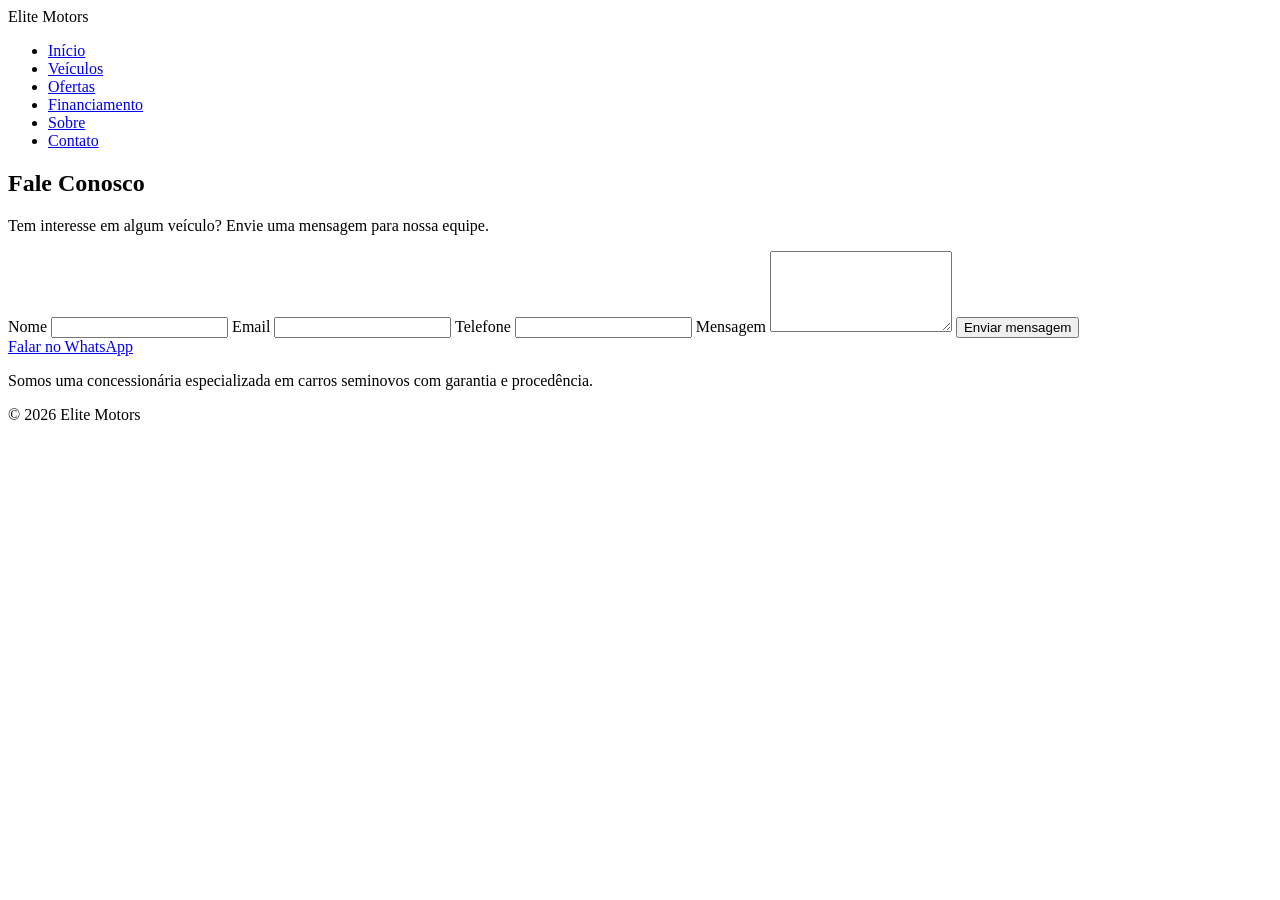
==== contato.html @ c2113020 "Create contato.html" ====
<!DOCTYPE html>
<html lang="pt-br">
<head>

<meta charset="UTF-8">
<title>Elite Motors</title>

<meta name="viewport" content="width=device-width, initial-scale=1.0">

<link rel="stylesheet" href="style.css">

</head>

<body>

<header class="header">

<div class="logo">
Elite Motors
</div>

<nav class="nav">

<ul class="nav-links">
<li><a href="index.html">Início</a></li>
<li><a href="veiculos.html">Veículos</a></li>
<li><a href="ofertas.html">Ofertas</a></li>
<li><a href="financiamento.html">Financiamento</a></li>
<li><a href="sobre.html">Sobre</a></li>
<li><a href="contato.html">Contato</a></li>
</ul>

<div class="menu-toggle">
<span></span>
<span></span>
<span></span>
</div>

</nav>

</header>

<section>

<!-- CONTEÚDO DA PÁGINA -->

<section class="contato">

<h2>Fale Conosco</h2>

<p>Tem interesse em algum veículo? Envie uma mensagem para nossa equipe.</p>

<form action="https://formspree.io/f/mkoqrqyo" method="POST">

<label for="nome">Nome</label>
<input type="text" id="nome" name="nome" required>

<label for="email">Email</label>
<input type="email" id="email" name="email" required>

<label for="telefone">Telefone</label>
<input type="tel" id="telefone" name="telefone">

<label for="mensagem">Mensagem</label>
<textarea id="mensagem" name="mensagem" rows="5" required></textarea>

<button type="submit">Enviar mensagem</button>

</form>

<a class="button" href="https://wa.me/5511999999999">
Falar no WhatsApp
</a>

</section>
</section>


<footer>

<p>Somos uma concessionária especializada em carros seminovos com garantia e procedência.</p>


<p>© 2026 Elite Motors</p>
</footer>

<script src="script.js"></script>

</body>
</html>
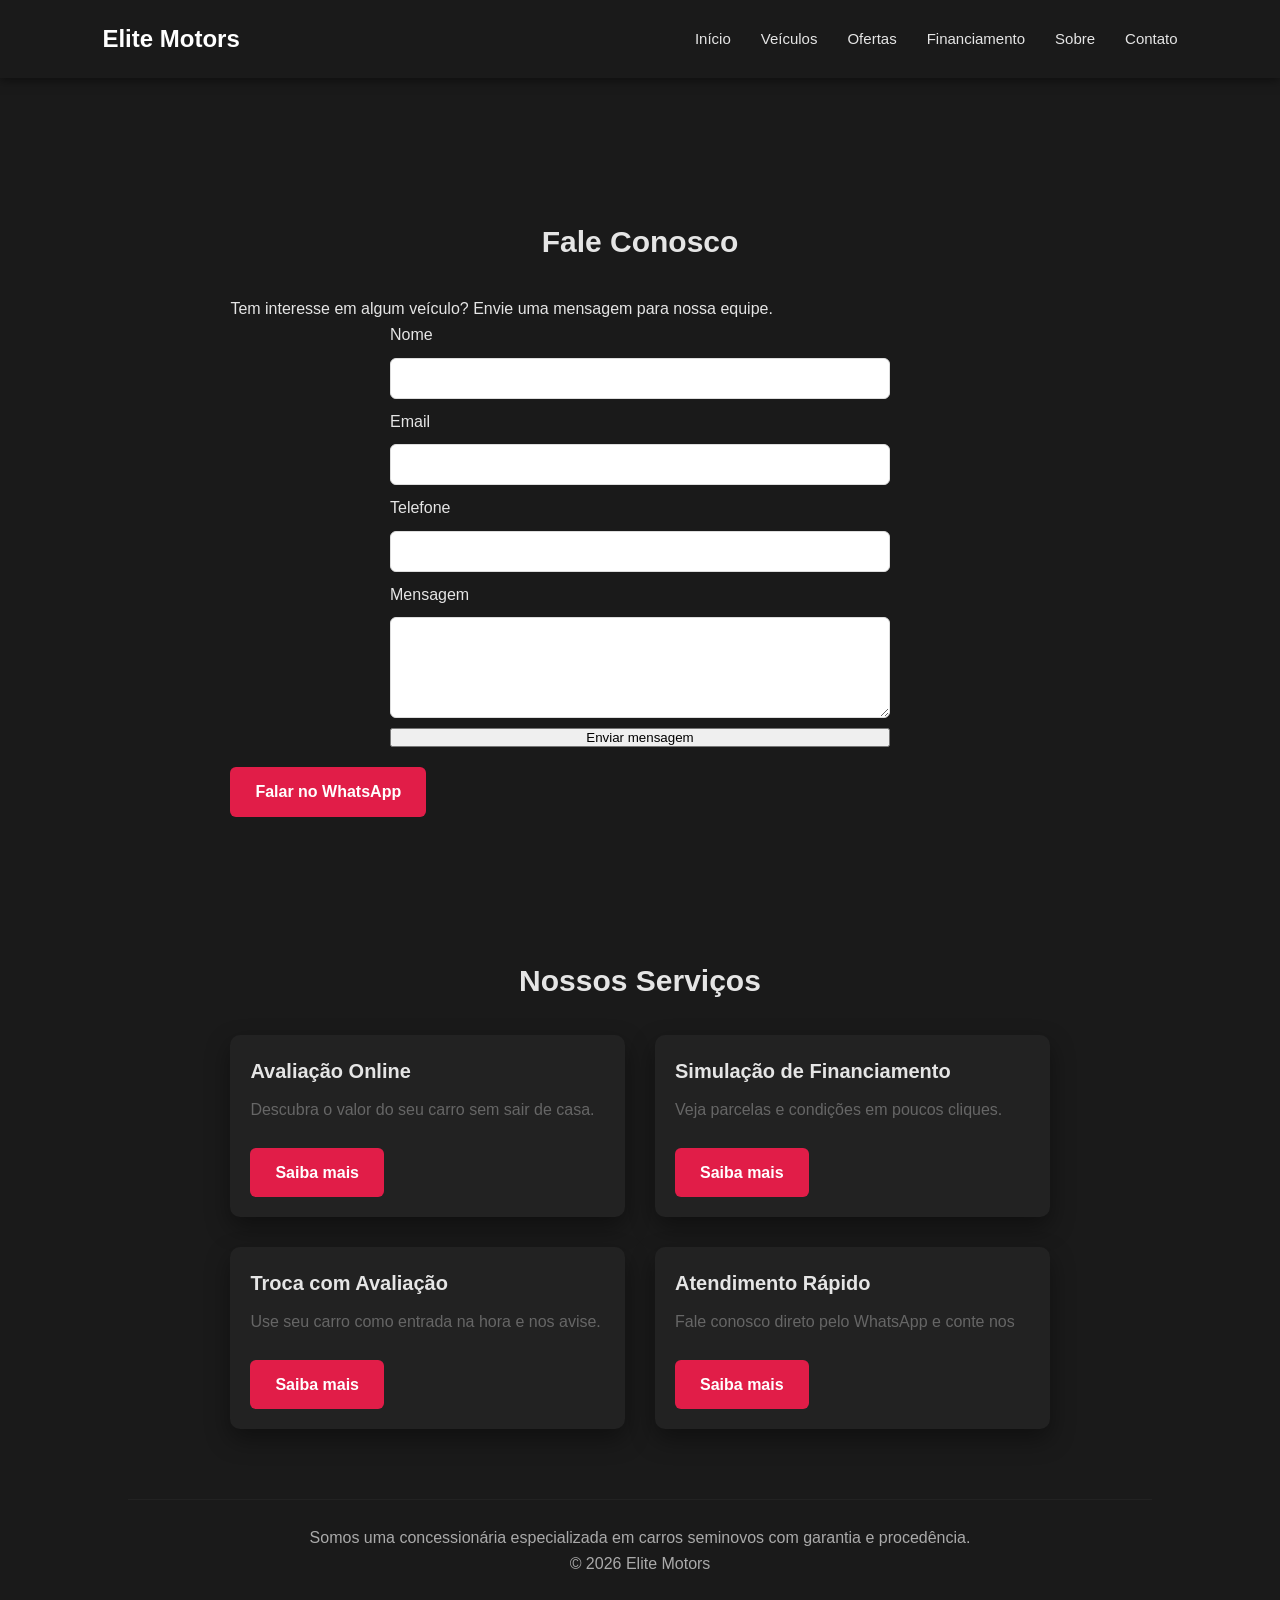
==== commit 1815eb23: "Update contato.html" ====
--- a/contato.html
+++ b/contato.html
@@ -73,8 +73,48 @@
 </a>
 
 </section>
-</section>
 
+  <section>
+
+<h2>Nossos Serviços</h2>
+
+<div class="cards">
+
+  <div class="card">
+    <div class="card-content">
+      <h3>Avaliação Online</h3>
+      <p>Descubra o valor do seu carro sem sair de casa.</p>
+      <a href="#" class="button">Saiba mais</a>
+    </div>
+  </div>
+
+  <div class="card">
+    <div class="card-content">
+      <h3>Simulação de Financiamento</h3>
+      <p>Veja parcelas e condições em poucos cliques.</p>
+      <a href="financiamento.html" class="button">Saiba mais</a>
+    </div>
+  </div>
+
+  <div class="card">
+    <div class="card-content">
+      <h3>Troca com Avaliação</h3>
+      <p>Use seu carro como entrada na hora e nos avise.</p>
+      <a href="#" class="button">Saiba mais</a>
+    </div>
+  </div>
+
+  <div class="card">
+    <div class="card-content">
+      <h3>Atendimento Rápido</h3>
+      <p>Fale conosco direto pelo WhatsApp e conte nos</p>
+      <a href="contato.html" class="button">Saiba mais</a>
+    </div>
+  </div>
+
+</div>
+
+  </section>
 
 <footer>
 
--- a/style.css
+++ b/style.css
@@ -0,0 +1,332 @@
+/* RESET */
+
+*{
+margin:0;
+padding:0;
+box-sizing:border-box;
+}
+
+/* BODY */
+
+body{
+font-family:'Poppins', Arial, sans-serif;
+background:#0f0f0f;
+color:#e5e5e5;
+line-height:1.6;
+}
+
+/* HEADER */
+
+.header{
+display:flex;
+justify-content:space-between;
+align-items:center;
+padding:20px 8%;
+background:#1a1a1a;
+box-shadow:0 2px 10px rgba(0,0,0,0.5);
+position:sticky;
+top:0;
+z-index:100;
+}
+
+.logo{
+font-size:24px;
+font-weight:700;
+color:#ffffff;
+}
+
+/* MENU */
+
+.nav-links{
+display:flex;
+align-items:center;
+gap:30px;
+list-style:none;
+}
+
+.nav-links a{
+position:relative;
+text-decoration:none;
+color:#e5e5e5;
+font-weight:500;
+font-size:15px;
+padding:6px 0;
+transition:0.3s;
+}
+
+/* linha animada abaixo do menu */
+
+.nav-links a::after{
+content:"";
+position:absolute;
+left:0;
+bottom:-5px;
+width:0%;
+height:2px;
+background:#e11d48;
+transition:0.3s;
+}
+
+.nav-links a:hover{
+color:#e11d48;
+}
+
+.nav-links a:hover::after{
+width:100%;
+}
+
+/* BOTÃO MENU HAMBURGUER */
+
+.menu-toggle{
+display:none;
+flex-direction:column;
+cursor:pointer;
+gap:5px;
+}
+
+.menu-toggle span{
+width:25px;
+height:3px;
+background:#333;
+border-radius:3px;
+}
+
+@media (max-width:768px){
+
+.menu-toggle{
+display:flex;
+}
+
+.nav-links{
+position:absolute;
+top:70px;
+right:0;
+background:#1a1a1a;
+width:200px;
+flex-direction:column;
+gap:20px;
+padding:20px;
+box-shadow:0 10px 25px rgba(0,0,0,0.1);
+display:none;
+}
+
+.nav-links.active{
+display:flex;
+}
+
+}
+
+/* HERO (BANNER) */
+
+.hero{
+background:linear-gradient(rgba(0,0,0,0.5),rgba(0,0,0,0.5)),
+url("https://images.unsplash.com/photo-1503376780353-7e6692767b70");
+background-size:cover;
+background-position:center;
+color:white;
+padding:120px 10%;
+text-align:center;
+}
+
+/* BOTÕES */
+
+.button{
+background:#e11d48;
+color:white;
+padding:12px 25px;
+border-radius:6px;
+text-decoration:none;
+font-weight:600;
+transition:0.3s;
+margin-top:20px;
+display:inline-block;
+}
+
+.button:hover{
+background:#be123c;
+transform:translateY(-2px);
+}
+
+/* SEÇÕES */
+
+section{
+padding:70px 10%;
+background:#1a1a1a;
+}
+
+section h2{
+font-size:30px;
+margin-bottom:30px;
+text-align:center;
+}
+
+/* CARDS DE VEÍCULOS */
+
+.cards{
+display:grid;
+grid-template-columns:repeat(auto-fit,minmax(280px,1fr));
+gap:30px;
+}
+
+.card{
+background:#222;
+border-radius:10px;
+overflow:hidden;
+box-shadow:0 10px 25px rgba(0,0,0,0.4);
+transition:0.3s;
+}
+
+.card:hover{
+transform:translateY(-8px);
+box-shadow:0 15px 35px rgba(0,0,0,0.15);
+}
+
+.card img{
+width:100%;
+height:180px;
+object-fit:cover;
+}
+
+.card-content{
+padding:20px;
+}
+
+.card-content h3{
+margin-bottom:10px;
+font-size:20px;
+}
+
+.card-content p{
+margin-bottom:5px;
+color:#666;
+}
+
+.preco{
+font-size:20px;
+font-weight:700;
+color:#ffffff;
+margin-top:10px;
+line-height:2.0;
+}
+
+/* VANTAGENS */
+
+.features{
+display:grid;
+grid-template-columns:repeat(auto-fit,minmax(220px,1fr));
+gap:30px;
+text-align:center;
+}
+
+.feature{
+background:white;
+padding:30px;
+border-radius:10px;
+box-shadow:0 8px 20px rgba(0,0,0,0.05);
+}
+
+/* DEPOIMENTOS */
+
+.testimonials{
+max-width:900px;
+margin:auto;
+text-align:center;
+}
+
+.testimonial{
+background:white;
+padding:25px;
+border-radius:8px;
+margin-top:20px;
+box-shadow:0 8px 20px rgba(0,0,0,0.05);
+}
+
+/* FORMULÁRIO */
+
+form{
+max-width:500px;
+margin:auto;
+display:flex;
+flex-direction:column;
+gap:10px;
+}
+
+input, textarea{
+padding:12px;
+border:1px solid #ddd;
+border-radius:6px;
+}
+
+/* CTA - CHAMADA PARA AÇÃO */
+
+.cta{
+padding:70px 10%;
+background:#1a1a1a;
+text-align:center;
+border-top:1px solid #222;
+}
+
+.cta p{
+margin-top:10px;
+font-size:16px;
+color:#ccc;
+}
+
+.cta .button{
+margin-top:20px;
+}
+
+/* FOOTER */
+
+
+footer{
+background:#1a1a1a;
+color:#aaa;
+text-align:center;
+padding:25px;
+border-top:1px solid #222;
+margin-top:0px;
+}
+
+/* RESPONSIVO */
+
+@media (max-width:768px){
+
+.hero h1{
+font-size:32px;
+}
+
+.hero{
+padding:90px 8%;
+}
+
+section{
+padding:50px 8%;
+}
+
+.nav-links{
+flex-direction:column;
+gap:15px;
+}
+
+section img{
+width:100%;
+max-width:500px;
+height:auto;
+display:block;
+margin:auto;
+border-radius:10px;
+}
+
+.slide{
+width:100%;
+max-width:1200px;
+display:block;
+margin:30px auto;
+border-radius:12px;
+box-shadow:0 15px 40px rgba(0,0,0,0.5);
+}
+
+
+
+  }
